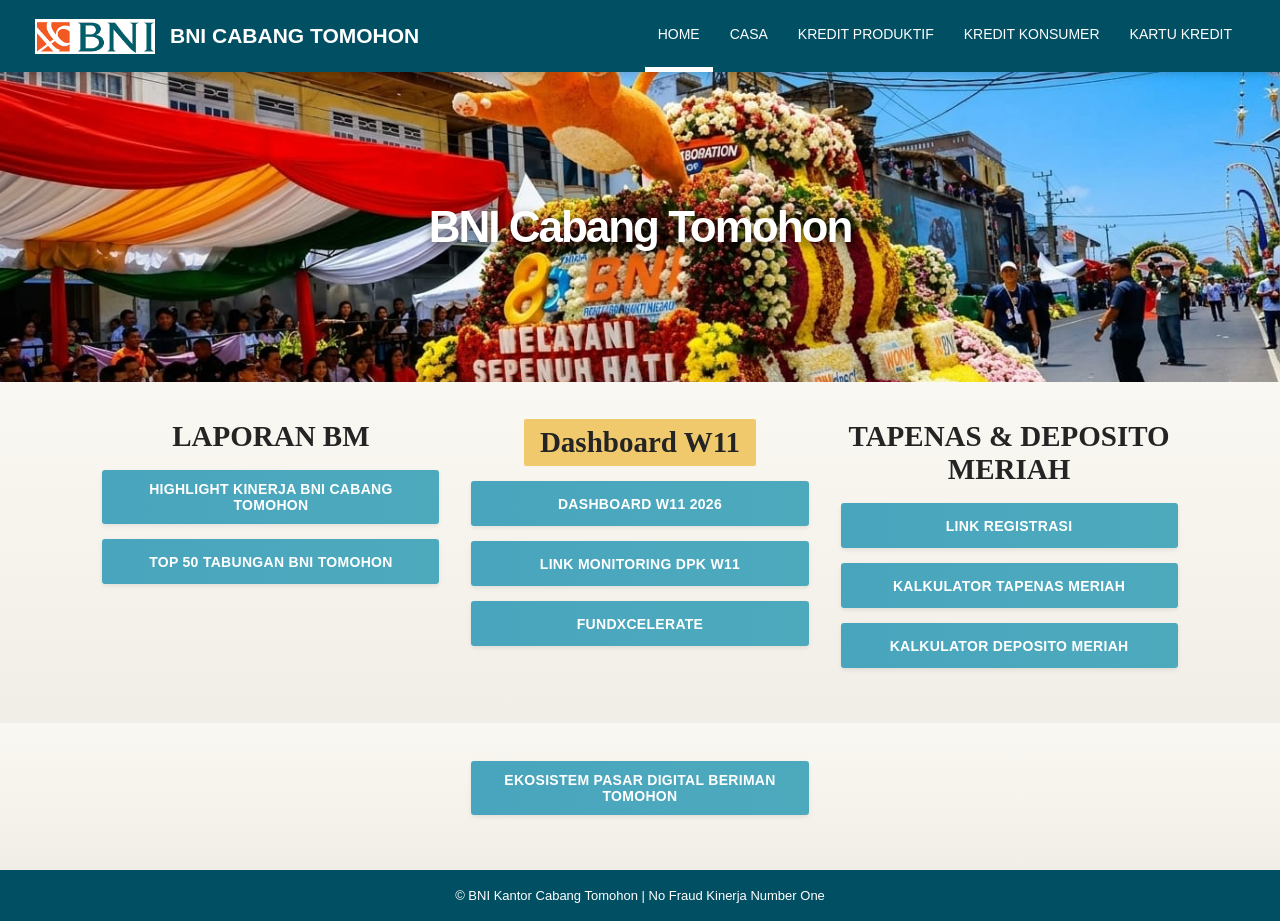
==== index.html @ 9a5b3945 "Update index.html" ====
<!DOCTYPE html>
<html lang="id">
<head>
    <meta charset="UTF-8">
    <meta name="viewport" content="width=device-width, initial-scale=1.0">

    <title>Dashboard - BNI Tomohon</title>

    <link rel="stylesheet" href="style.css">
</head>

<body>

    <!-- ================= NAVBAR ================= -->
    <nav class="navbar">

        <div class="brand">
            <a href="index.html" class="logo-link">
                <img 
                    src="BNI.png"
                    alt="Logo BNI"
                    class="bni-logo"
                >
            </a>

            <div class="brand-name">
                BNI CABANG TOMOHON
            </div>
        </div>

        <div class="nav-menu">

            <a href="index.html" class="active">
                HOME
            </a>

            <a href="casa.html">
                CASA
            </a>

            <a href="kredit-produktif.html">
                KREDIT PRODUKTIF
            </a>

            <a href="kredit-konsumer.html">
                KREDIT KONSUMER
            </a>

            <a href="kartu-kredit.html">
                KARTU KREDIT
            </a>

        </div>

    </nav>


    <!-- ================= HERO ================= -->
    <section class="hero">

        <div class="hero-overlay"></div>

        <div class="hero-content">
            <h1> BNI Cabang Tomohon</h1> 
        </div>

    </section>

    <!-- ================= CONTENT ================= -->
    <main class="content">

        <div class="content-grid">

            <!-- ================= KOLOM 1 ================= -->
            <section class="column">
                
                <h2>LAPORAN BM</h2>

                <a href="https://docs.google.com/spreadsheets/d/1bUDLZHOYELj3VnY7cnOXa3WRX5CRfeTf/edit?usp=sharing&ouid=115127313076907358134&rtpof=true&sd=true" 
                    target="_blank"
                    class="menu-card">
                    HIGHLIGHT KINERJA BNI CABANG TOMOHON
                </a>

                <a href="https://docs.google.com/spreadsheets/d/1XOwoV7mqhjj4DVQkeLavSkV7RVv-x7WU/edit?usp=sharing&ouid=115127313076907358134&rtpof=true&sd=true" 
                    target="_blank"
                    class="menu-card">
                    TOP 50 TABUNGAN BNI TOMOHON
                </a>

            </section>


            <!-- ================= KOLOM 2 ================= -->
            <section class="column">

                <h2 class="dashboard-title">
                    <span>Dashboard W11</span>
                </h2>

                <a href="https://sites.google.com/view/dashw11/home?pli=1&authuser=0"
                    target="_blank"
                    class="menu-card">
                    DASHBOARD W11 2026
                </a>

                <a href="https://sites.google.com/view/linkmonitoringrfw11/home"
                    target="_blank"
                    class="menu-card">
                    Link Monitoring DPK W11
                </a>

                <a href="https://docs.google.com/forms/d/e/1FAIpQLSemODSoYI6wXAQ8B_OFIXd1wOhw7dUIPbfiS6fk_fbFzqSJrQ/viewform" 
                    target="_blank"
                    class="menu-card">
                    FundXcelerate
                </a>

            </section>


            <!-- ================= KOLOM 3 ================= -->
            <section class="column">

                <h2>TAPENAS & DEPOSITO MERIAH</h2>

                <a href="https://bankbnitbk.sharepoint.com/:x:/s/TapenasDepositoMeriah/IQC-OPuGoMo4QIN_qOeYmOlzAfxKA6ZaUZkphggLad8XdG8?e=C2FPEX" 
                    target="_blank"
                    class="menu-card">
                    LINK REGISTRASI
                    
                </a>

                <a href="#"
                    target="_blank"
                    class="menu-card">
                    KALKULATOR TAPENAS MERIAH
                    
                </a>

                <a href="#"
                    target="_blank"
                    class="menu-card">
                    KALKULATOR DEPOSITO MERIAH
                    
                </a>
            </section>
        </div>
    </main>
    
<!-- ================= CONTENT ================= -->
    <main class="content">

        <div class="content-grid">

            <!-- ================= KOLOM 1 ================= -->
            <section class="colum">

            </section>

            <!-- ================= KOLOM 2 ================= -->
            <section class="column">

                <a href="https://docs.google.com/spreadsheets/d/1252FWWOCoAvMNCEMGcsyFyn5UETZEdql/edit?usp=drivesdk&ouid=115996916355897268179&rtpof=true&sd=true" 
                    target="_blank"
                    class="menu-card">
                    EKOSISTEM PASAR DIGITAL BERIMAN TOMOHON
                </a>

            </section>

            <!-- ================= KOLOM 3 ================= -->
            <section class="colum">

            </section>
        </div>

    </main>

    <!-- ================= FOOTER ================= -->
    <footer>
        <p>© BNI Kantor Cabang Tomohon | No Fraud Kinerja Number One</p>
    </footer>

</body>
</html>
---- style.css ----
/* ==================================================
   RESET
================================================== */

* {
    margin: 0;
    padding: 0;
    box-sizing: border-box;
}

body {
    font-family: Arial, Helvetica, sans-serif;
    background: #f5f3ee;
    color: #222;
}


/* ==================================================
   NAVBAR
================================================== */

.navbar {
    width: 100%;
    height: 72px;

    background: #004f63;

    display: flex;
    align-items: center;
    justify-content: space-between;

    padding: 0 35px;

    color: white;

    box-shadow: 0 2px 8px rgba(0,0,0,0.15);

    position: sticky;
    top: 0;
    z-index: 10000;
}


/* BRAND */

.brand {
    display: flex;
    align-items: center;
    gap: 15px;

    white-space: nowrap;
}

.bni-logo {
    width: 120px;
    height: 35px;

    background: white;

    display: flex;
    align-items: center;
    justify-content: center;

    color: #222;

    font-size: 27px;
    font-weight: bold;

}

.bni-logo span {
    transform: skew(2deg);
}

.brand-name {
    font-size: 21px;
    font-weight: 600;
}


/* NAVIGATION */

.nav-menu {
    height: 100%;

    display: flex;
    align-items: center;

    gap: 4px;

    overflow-x: auto;
}

.nav-menu a {
    height: 100%;

    padding: 0 13px;

    display: flex;
    align-items: center;

    color: white;

    text-decoration: none;

    font-size: 14px;
    font-weight: 500;

    white-space: nowrap;

    border-bottom: 5px solid transparent;

    transition: 0.2s;
}

.nav-menu a:hover {
    background: rgba(255,255,255,0.08);
}

.nav-menu a.active {
    border-bottom-color: white;
}

.arrow {
    margin-left: 5px;
    font-size: 18px;
}

.search-btn {
    border: none;
    background: transparent;

    color: white;

    font-size: 20px;

    padding: 10px;

    cursor: pointer;
}


/* ==================================================
   HERO
================================================== */

.hero {
    height: 310px;

    position: relative;

    display: flex;
    align-items: center;
    justify-content: center;

    background-image: url("WhatsApp Image 2026-09-20 at 20.40.33.jpeg");
    background-size: cover;
    background-position: center;
    background-repeat: no-repeat;

    overflow: hidden;
}

/* HERO TEXT */

.hero-content {
    position: relative;

    z-index: 2;

    text-align: center;
}

.hero h1 {
    color: #fff;

    font-size: clamp(25px, 4vw, 44px);

    font-weight: 800;

    letter-spacing: -2px;

    text-shadow:
        0 3px 10px rgba(0,0,0,0.5);
}


/* ==================================================
   CONTENT
================================================== */

.content {
    width: 100%;

    background:
        linear-gradient(
            to bottom,
            #faf8f2,
            #f1eee7
        );

    padding: 38px 8% 55px;
}


/* GRID */

.content-grid {
    max-width: 1250px;

    margin: auto;

    display: grid;

    grid-template-columns:
        1fr 1fr 1fr;

    gap: 32px;
}


/* ==================================================
   COLUMN
================================================== */

.column {
    display: flex;

    flex-direction: column;

    gap: 15px;
}


/* TITLE */

.column h2 {
    text-align: center;

    font-family: Georgia, "Times New Roman", serif;

    font-size: 29px;

    font-weight: 600;

    margin-bottom: 2px;

    color: #242424;
}


/* DASHBOARD TITLE */

.dashboard-title {
    height: 44px;

    display: flex;

    align-items: center;

    justify-content: center;
}

.dashboard-title span {
    background: #f0c96c;

    padding: 7px 16px;

    border-radius: 2px;
}


/* SECTION TITLE */

.section-title {
    margin-top: 20px;
}


/* ==================================================
   MENU CARD
================================================== */

.menu-card {
    min-height: 45px;

    background:
        linear-gradient(
            90deg,
            #49a5bd,
            #4daabd
        );

    border-radius: 3px;

    display: flex;

    align-items: center;

    justify-content: center;

    padding: 11px 18px;

    color: white;

    text-decoration: none;

    text-transform: uppercase;

    text-align: center;

    font-size: 14px;

    font-weight: 600;

    letter-spacing: 0.3px;

    box-shadow:
        0 2px 4px rgba(0,0,0,0.08);

    transition:
        transform 0.2s,
        box-shadow 0.2s,
        background 0.2s;
}


/* HOVER */

.menu-card:hover {

    background:
        linear-gradient(
            90deg,
            #328fa8,
            #389aae
        );

    transform:
        translateY(-2px);

    box-shadow:
        0 5px 12px rgba(0,0,0,0.15);
}


/* ==================================================
   FOOTER
================================================== */

footer {

    background: #004f63;

    color: white;

    text-align: center;

    padding: 18px;

    font-size: 13px;
}


/* ==================================================
   RESPONSIVE TABLET
================================================== */

@media (max-width: 1100px) {

    .navbar {
        padding: 0 20px;
    }

    .brand-name {
        font-size: 18px;
    }

    .bni-logo {
        width: 95px;
        height: 42px;
    }

    .nav-menu a {
        font-size: 12px;
        padding: 0 8px;
    }

    .content {
        padding-left: 4%;
        padding-right: 4%;
    }

}


/* ==================================================
   RESPONSIVE MOBILE
================================================== */

@media (max-width: 768px) {

    .navbar {

        height: auto;

        min-height: 70px;

        flex-direction: column;

        align-items: stretch;

        padding: 12px 15px;

        gap: 10px;
    }

    .brand {
        justify-content: center;
    }

    .nav-menu {

        height: auto;

        padding-bottom: 5px;

        justify-content: flex-start;
    }

    .nav-menu a {

        height: 38px;

        border-bottom: none;

        font-size: 12px;
    }

    .nav-menu a.active {

        background: rgba(255,255,255,0.1);

        border-radius: 4px;
    }

    .hero {

        height: 230px;
    }

    .hero h1 {

        font-size: 52px;
    }

    .content-grid {

        grid-template-columns: 1fr;

        gap: 45px;
    }

    .column h2 {

        font-size: 26px;
    }

}


/* ==================================================
   SMALL MOBILE
================================================== */

@media (max-width: 480px) {

    .brand-name {
        font-size: 16px;
    }

    .bni-logo {
        width: 80px;
        height: 38px;
        font-size: 21px;
    }

    .hero {
        height: 190px;
    }

    .hero h1 {
        font-size: 43px;
    }

    .content {
        padding: 30px 20px;
    }

    .menu-card {
        font-size: 12px;
    }

}
/* =========================================
   KREDIT KONSUMER
========================================= */

.page-header {
    min-height: 220px;

    display: flex;
    flex-direction: column;

    align-items: center;
    justify-content: center;

    text-align: center;

    background:
        linear-gradient(
            rgba(0, 79, 99, 0.85),
            rgba(0, 79, 99, 0.85)
        );

    color: white;

    padding: 30px;
}

.page-header h1 {
    margin: 0;

    font-size: 52px;

    font-weight: 800;
}

.page-header p {
    margin-top: 12px;

    font-size: 17px;
}


/* CONTENT */

.konsumer-content {
    min-height: 500px;

    padding: 60px 8%;

    background: #f5f3ee;
}


/* GRID */

.konsumer-grid {
    max-width: 1000px;

    margin: auto;

    display: grid;

    grid-template-columns: 1fr 1fr;

    gap: 35px;
}


/* CARD */

.konsumer-card {
    min-height: 280px;

    background: white;

    border-radius: 8px;

    padding: 35px;

    display: flex;

    flex-direction: column;

    align-items: center;

    justify-content: center;

    text-align: center;

    text-decoration: none;

    color: #222;

    box-shadow:
        0 4px 15px rgba(0, 0, 0, 0.12);

    transition:
        transform 0.25s,
        box-shadow 0.25s;
}


/* HOVER */

.konsumer-card:hover {
    transform: translateY(-7px);

    box-shadow:
        0 10px 25px rgba(0, 0, 0, 0.18);
}


/* ICON */

.konsumer-icon {
    width: 75px;
    height: 75px;

    border-radius: 50%;

    display: flex;

    align-items: center;
    justify-content: center;

    background: #49a5bd;

    color: white;

    font-size: 35px;

    font-weight: bold;

    margin-bottom: 20px;
}


.konsumer-card h2 {
    margin: 5px 0;

    font-family: Georgia, "Times New Roman", serif;

    font-size: 32px;

    color: #004f63;
}


.konsumer-card p {
    color: #666;

    font-size: 15px;

    margin: 10px 0 20px;
}


.konsumer-card span {
    color: #0084a0;

    font-weight: bold;

    font-size: 14px;
}


/* =========================================
   RESPONSIVE
========================================= */

@media (max-width: 768px) {

    .konsumer-grid {
        grid-template-columns: 1fr;
    }

    .page-header h1 {
        font-size: 38px;
    }

}
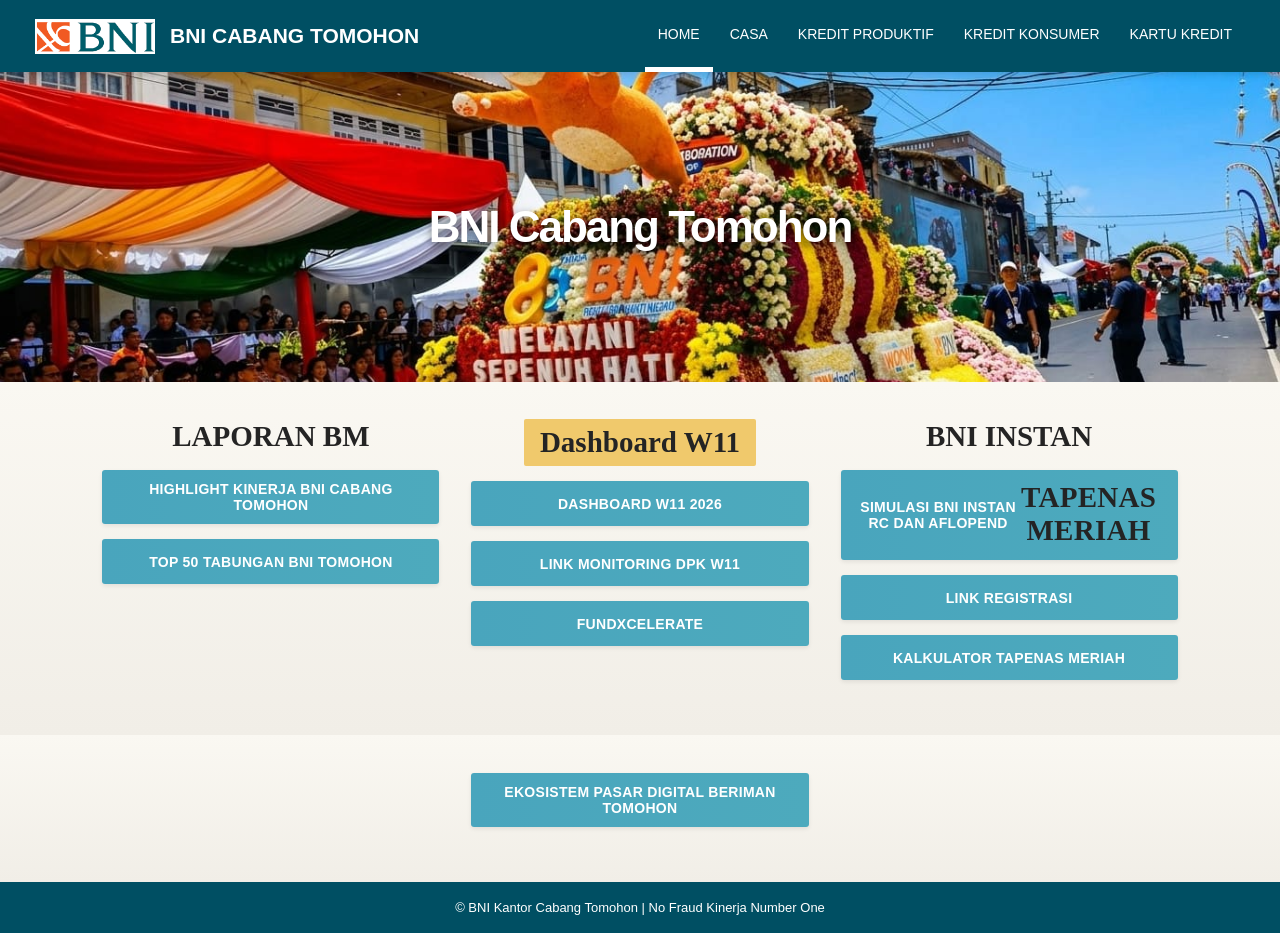
==== commit 2e28b9ce: "Update index.html" ====
--- a/index.html
+++ b/index.html
@@ -122,7 +122,14 @@
             <!-- ================= KOLOM 3 ================= -->
             <section class="column">
 
-                <h2>TAPENAS & DEPOSITO MERIAH</h2>
+                <h2>BNI INSTAN</h2>
+
+                <a href="https://docs.google.com/spreadsheets/d/1UCw8J05MEyHFLzLXBOU6iGK96O_DVJos/edit?gid=1890989940#gid=1890989940" 
+                    target="_blank"
+                    class="menu-card">
+                    SIMULASI BNI INSTAN RC dan Aflopend
+                    
+                <h2>TAPENAS MERIAH</h2>
 
                 <a href="https://bankbnitbk.sharepoint.com/:x:/s/TapenasDepositoMeriah/IQC-OPuGoMo4QIN_qOeYmOlzAfxKA6ZaUZkphggLad8XdG8?e=C2FPEX" 
                     target="_blank"
@@ -135,13 +142,6 @@
                     target="_blank"
                     class="menu-card">
                     KALKULATOR TAPENAS MERIAH
-                    
-                </a>
-
-                <a href="#"
-                    target="_blank"
-                    class="menu-card">
-                    KALKULATOR DEPOSITO MERIAH
                     
                 </a>
             </section>
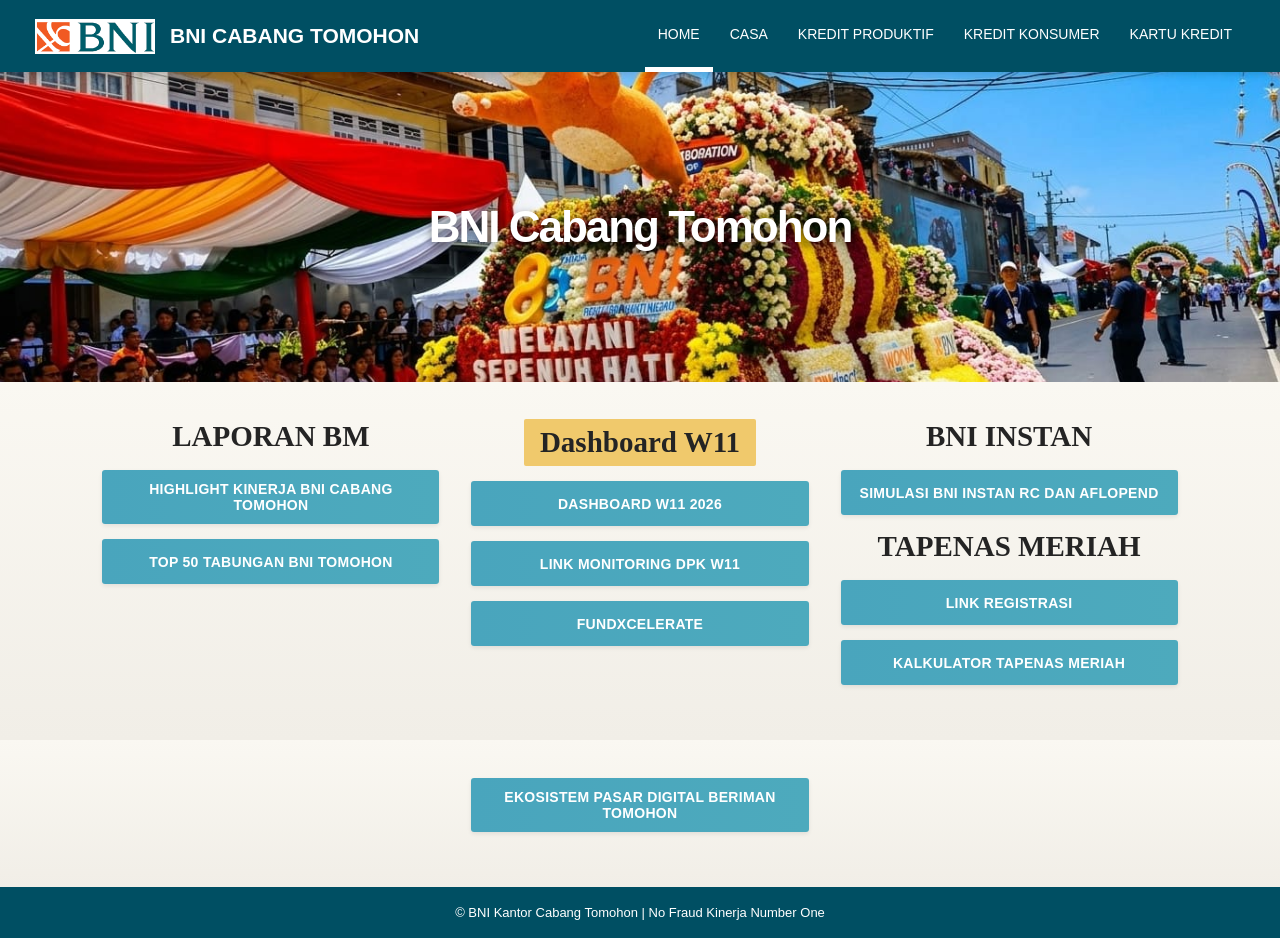
==== commit 071a4d58: "Update index.html" ====
--- a/index.html
+++ b/index.html
@@ -128,7 +128,8 @@
                     target="_blank"
                     class="menu-card">
                     SIMULASI BNI INSTAN RC dan Aflopend
-                    
+                </a>
+                
                 <h2>TAPENAS MERIAH</h2>
 
                 <a href="https://bankbnitbk.sharepoint.com/:x:/s/TapenasDepositoMeriah/IQC-OPuGoMo4QIN_qOeYmOlzAfxKA6ZaUZkphggLad8XdG8?e=C2FPEX" 
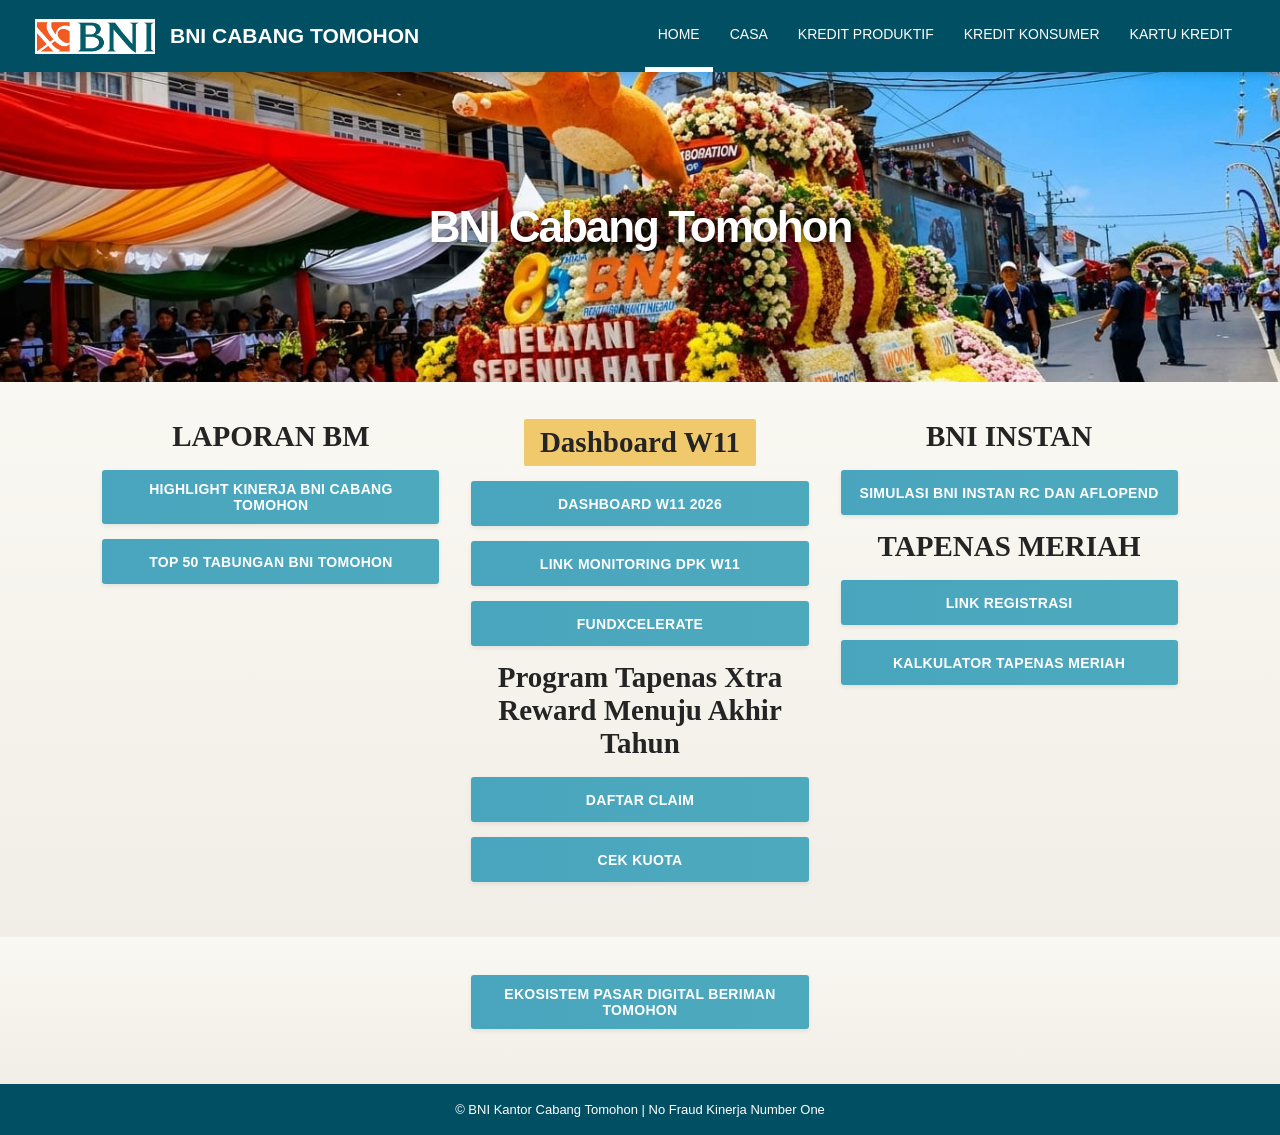
==== commit 0ae42bd5: "Update index.html" ====
--- a/index.html
+++ b/index.html
@@ -115,7 +115,20 @@
                     class="menu-card">
                     FundXcelerate
                 </a>
-
+                
+                <h2>Program Tapenas Xtra Reward Menuju Akhir Tahun</h2>
+                
+                <a href="https://forms.cloud.microsoft/Pages/ResponsePage.aspx?id=X0alVpTF70Oy4SAXR3kBx4VXkcFiD-VLrFJHW3ZDRWhURVI1TlkyN0JOR1FRUjVLTTZERk82S005VC4u" 
+                    target="_blank"
+                    class="menu-card">
+                    DAFTAR CLAIM
+                </a>
+                
+                <a href="https://login.microsoftonline.com/56a5465f-c594-43ef-b2e1-2017477901c7/oauth2/authorize?client%5Fid=00000003%2D0000%2D0ff1%2Dce00%2D000000000000&response%5Fmode=form%5Fpost&ear%5Fjwe%5Fcrypto=[base64]%3D&ear%5Fjwk=[base64]%3D&spa%5Fclient%5Fid=08e18876%2D6177%2D487e%2Db8b5%2Dcf950c1e598c&client%5Finfo=1&response%5Ftype=code%20id%5Ftoken%20spa%5Frt&resource=00000003%2D0000%2D0ff1%2Dce00%2D000000000000&scope=openid&nonce=EAEF32D68E5E3E8F165E2208D603B410FEA709EDD25E6D1F%2D85AF7E053E855AEC8D279814346F0EFB2E684151F4DD8F1FB51BA8C5F84133E5&redirect%5Furi=https%3A%2F%2Fbankbnitbk%2Esharepoint%2Ecom%2F%5Fforms%2Fdefault%2Easpx&state=[base64]&claims=%7B%22id%5Ftoken%22%3A%7B%22xms%5Fcc%22%3A%7B%22values%22%3A%5B%22CP1%22%5D%7D%7D%7D&wsucxt=1&cobrandid=11bd8083%2D87e0%2D41b5%2Dbb78%2D0bc43c8a8e8a&client%2Drequest%2Did=6d7849a2%2De09b%2D8000%2Dfa17%2D8a1aa0522da7" 
+                    target="_blank"
+                    class="menu-card">
+                    CEK KUOTA
+                </a>
             </section>
 
 
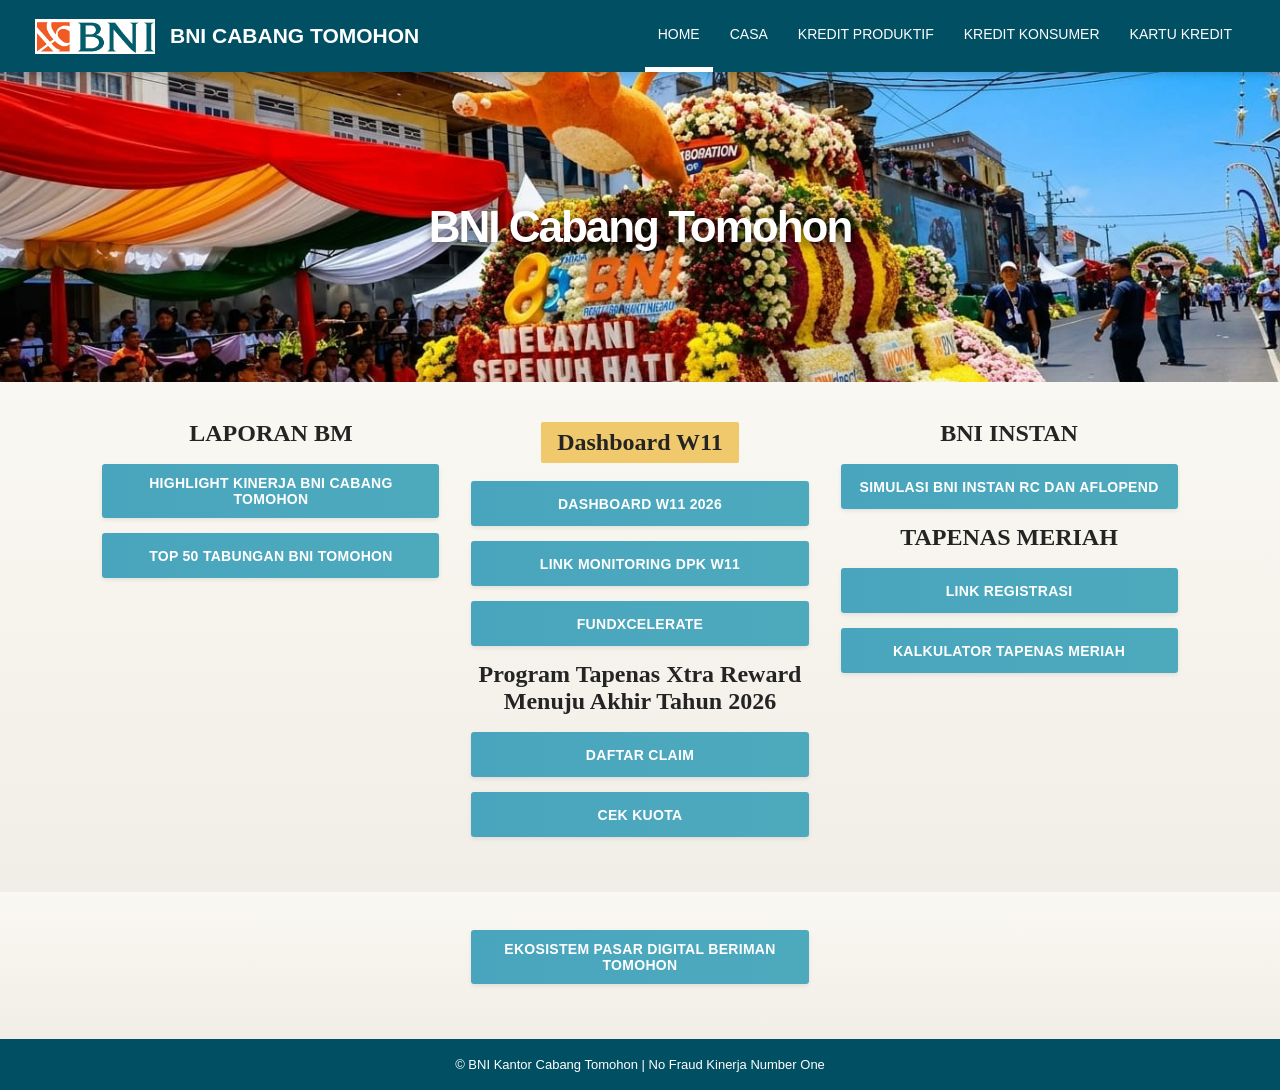
==== commit 194e76b1: "Update index.html" ====
--- a/index.html
+++ b/index.html
@@ -116,7 +116,7 @@
                     FundXcelerate
                 </a>
                 
-                <h2>Program Tapenas Xtra Reward Menuju Akhir Tahun</h2>
+                <h2>Program Tapenas Xtra Reward Menuju Akhir Tahun 2026</h2>
                 
                 <a href="https://forms.cloud.microsoft/Pages/ResponsePage.aspx?id=X0alVpTF70Oy4SAXR3kBx4VXkcFiD-VLrFJHW3ZDRWhURVI1TlkyN0JOR1FRUjVLTTZERk82S005VC4u" 
                     target="_blank"
--- a/style.css
+++ b/style.css
@@ -239,7 +239,7 @@
 
     font-family: Georgia, "Times New Roman", serif;
 
-    font-size: 29px;
+    font-size: 24px;
 
     font-weight: 600;
 
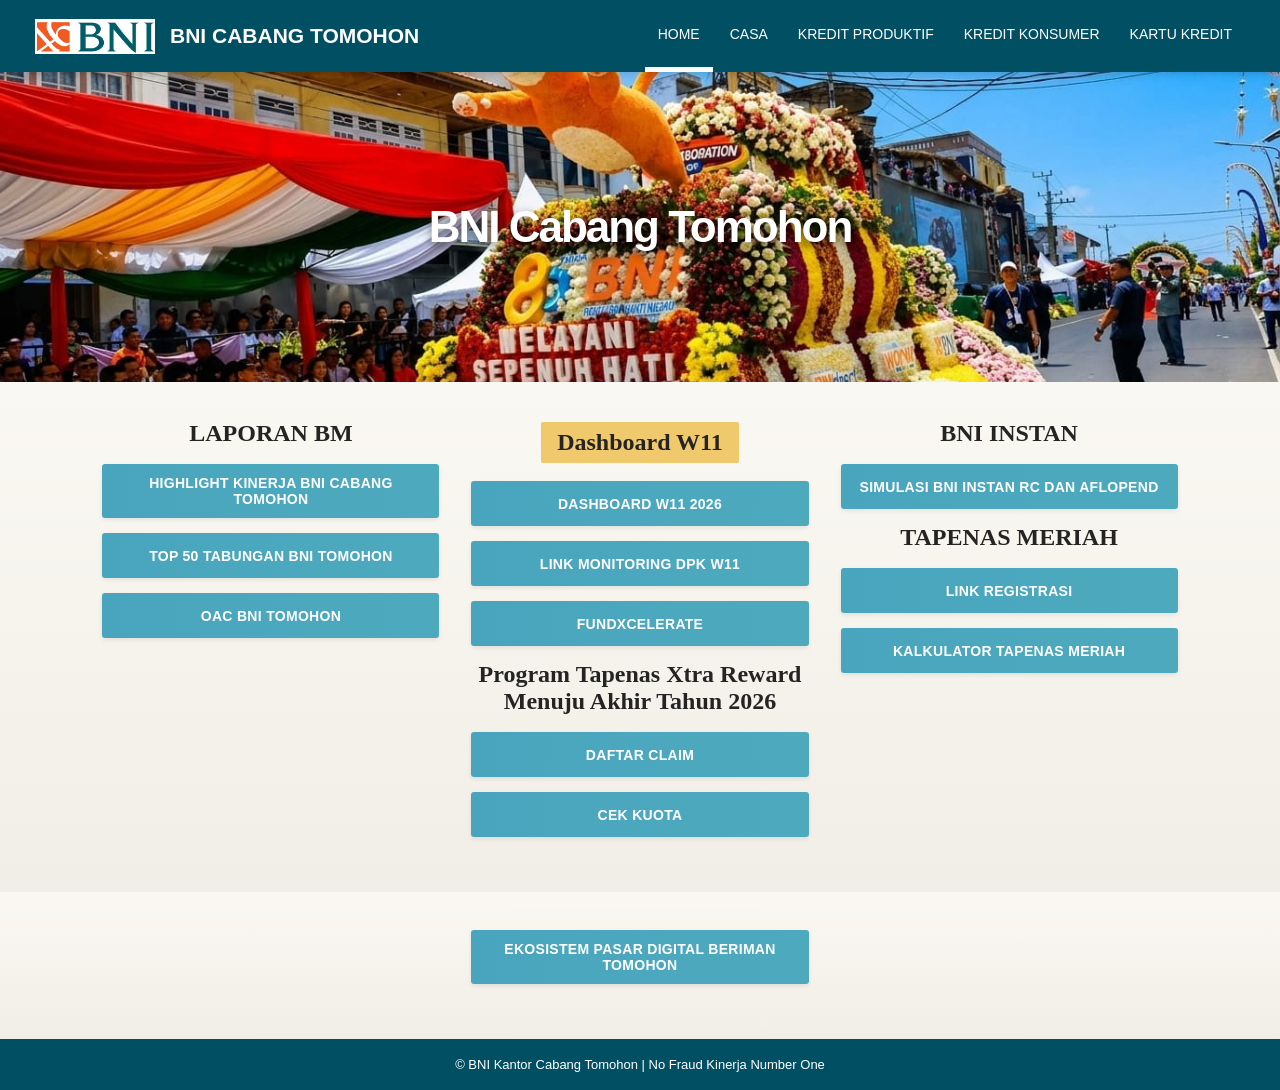
==== commit dd8cbae7: "Update index.html" ====
--- a/index.html
+++ b/index.html
@@ -87,7 +87,12 @@
                     class="menu-card">
                     TOP 50 TABUNGAN BNI TOMOHON
                 </a>
-
+                
+                <a href="https://docs.google.com/spreadsheets/d/1Mav7KHlDip2_x5jVRk4ge8yl_Gfsp5ij/edit?gid=1069168173#gid=1069168173" 
+                    target="_blank"
+                    class="menu-card">
+                    OAC BNI TOMOHON
+                </a>
             </section>
 
 
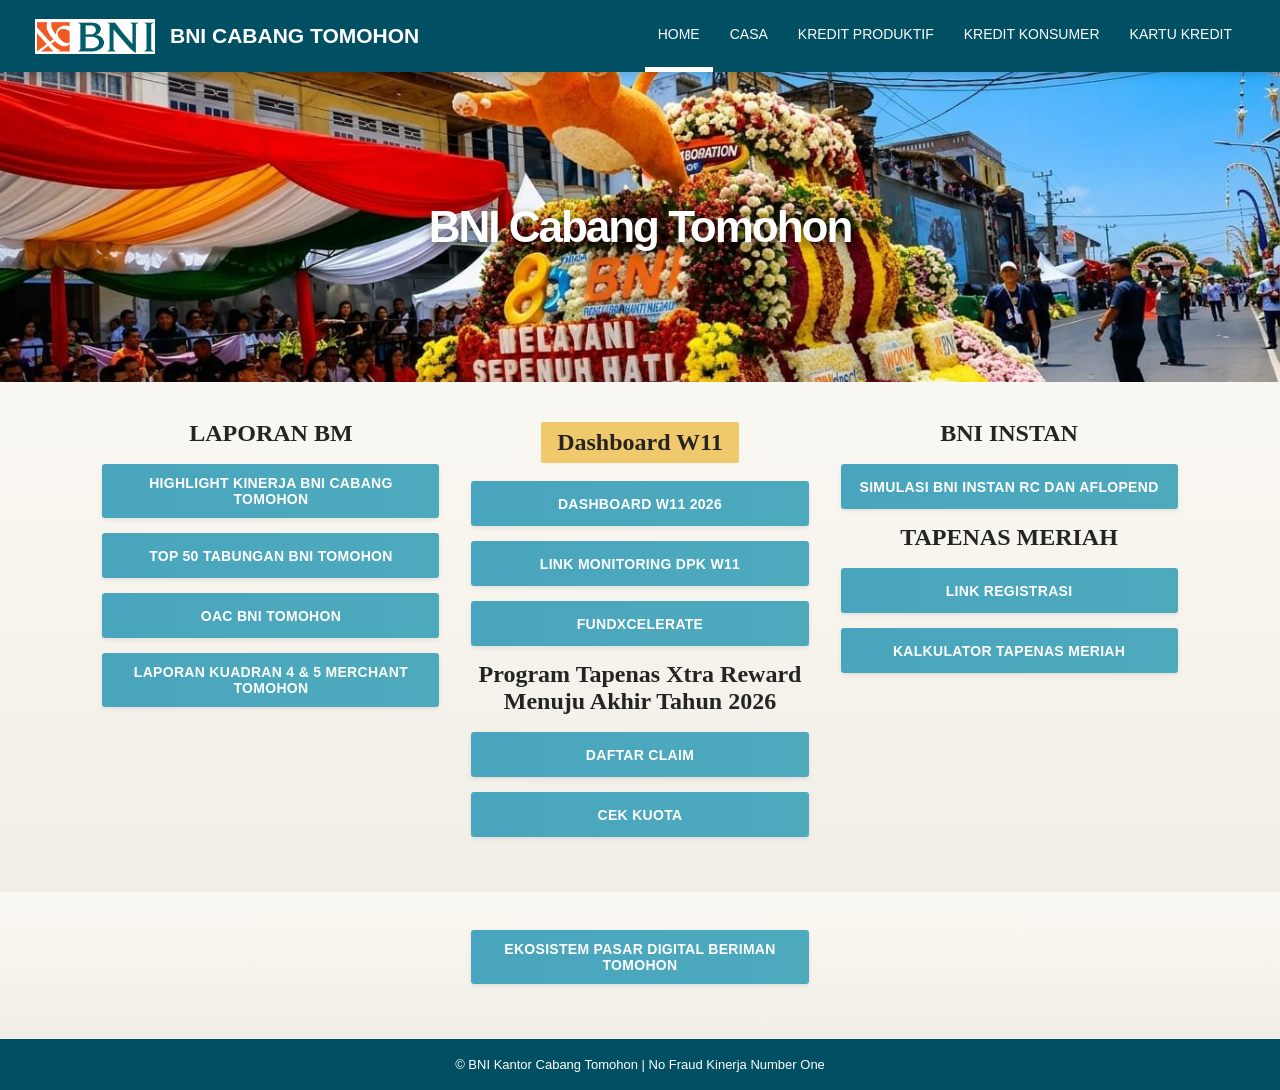
==== commit 6f13c4ed: "Update index.html" ====
--- a/index.html
+++ b/index.html
@@ -93,6 +93,13 @@
                     class="menu-card">
                     OAC BNI TOMOHON
                 </a>
+
+                <a href="https://docs.google.com/spreadsheets/d/1AIIsdrZq5r-p4gzZnNacVblE5jEVTZVs/edit?gid=593571193#gid=593571193" 
+                    target="_blank"
+                    class="menu-card">
+                    LAPORAN KUADRAN 4 & 5 MERCHANT TOMOHON
+                </a>
+                
             </section>
 
 
--- a/style.css
+++ b/style.css
@@ -682,3 +682,98 @@
     }
 
 }
+
+.looser-gainer-section {
+  width: 100%;
+  max-width: 1200px;
+  margin: 30px auto;
+  padding: 20px;
+  box-sizing: border-box;
+  font-family: Arial, sans-serif;
+}
+
+.section-title {
+  text-align: center;
+  font-family: Georgia, serif;
+  font-size: 30px;
+  color: #17243b;
+  margin-bottom: 35px;
+}
+
+.data-card {
+  background: #fff;
+  border-radius: 10px;
+  margin-bottom: 35px;
+  padding: 20px;
+  box-shadow: 0 3px 12px rgba(0, 0, 0, 0.08);
+}
+
+.data-header {
+  display: flex;
+  align-items: center;
+  justify-content: space-between;
+  gap: 15px;
+  flex-wrap: wrap;
+  margin-bottom: 20px;
+  border-bottom: 3px solid #3999c2;
+  padding-bottom: 15px;
+}
+
+.data-header h3 {
+  margin: 0;
+  font-size: 22px;
+  color: #172f52;
+}
+
+.drive-link {
+  display: inline-block;
+  background: #0f9d58;
+  color: #fff;
+  padding: 12px 18px;
+  border-radius: 5px;
+  text-decoration: none;
+  font-size: 14px;
+  font-weight: bold;
+}
+
+.drive-link:hover {
+  background: #087b43;
+}
+
+.spreadsheet-container {
+  width: 100%;
+  height: 550px;
+  overflow: hidden;
+  border: 1px solid #d5dce5;
+  border-radius: 8px;
+  background: #f8fafc;
+}
+
+.spreadsheet-container iframe {
+  width: 100%;
+  height: 100%;
+  border: none;
+  display: block;
+}
+
+@media (max-width: 600px) {
+  .looser-gainer-section {
+    padding: 12px;
+  }
+
+  .section-title {
+    font-size: 24px;
+  }
+
+  .data-card {
+    padding: 12px;
+  }
+
+  .data-header h3 {
+    font-size: 18px;
+  }
+
+  .spreadsheet-container {
+    height: 450px;
+  }
+}
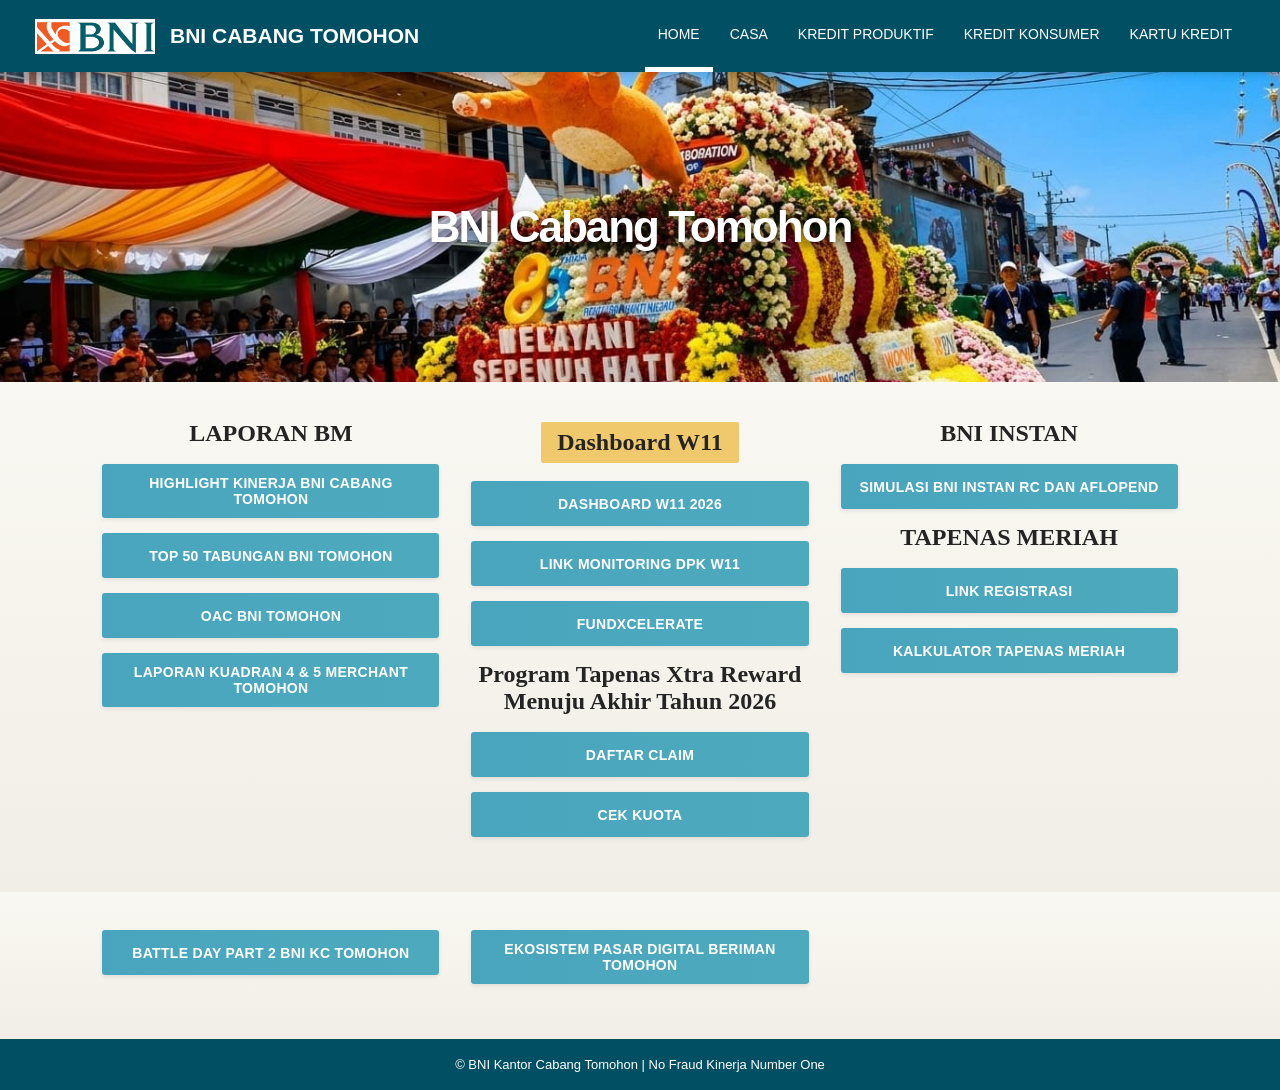
==== commit 60966ef5: "Update index.html" ====
--- a/index.html
+++ b/index.html
@@ -181,6 +181,12 @@
 
             <!-- ================= KOLOM 1 ================= -->
             <section class="colum">
+                
+                <a href="https://docs.google.com/spreadsheets/d/14Vh8bj1EIySWDv6Ay5bnOALzBT5VKNPw/edit?gid=779362255#gid=779362255" 
+                    target="_blank"
+                    class="menu-card">
+                    BATTLE DAY PART 2 BNI KC TOMOHON
+                </a>
 
             </section>
 
